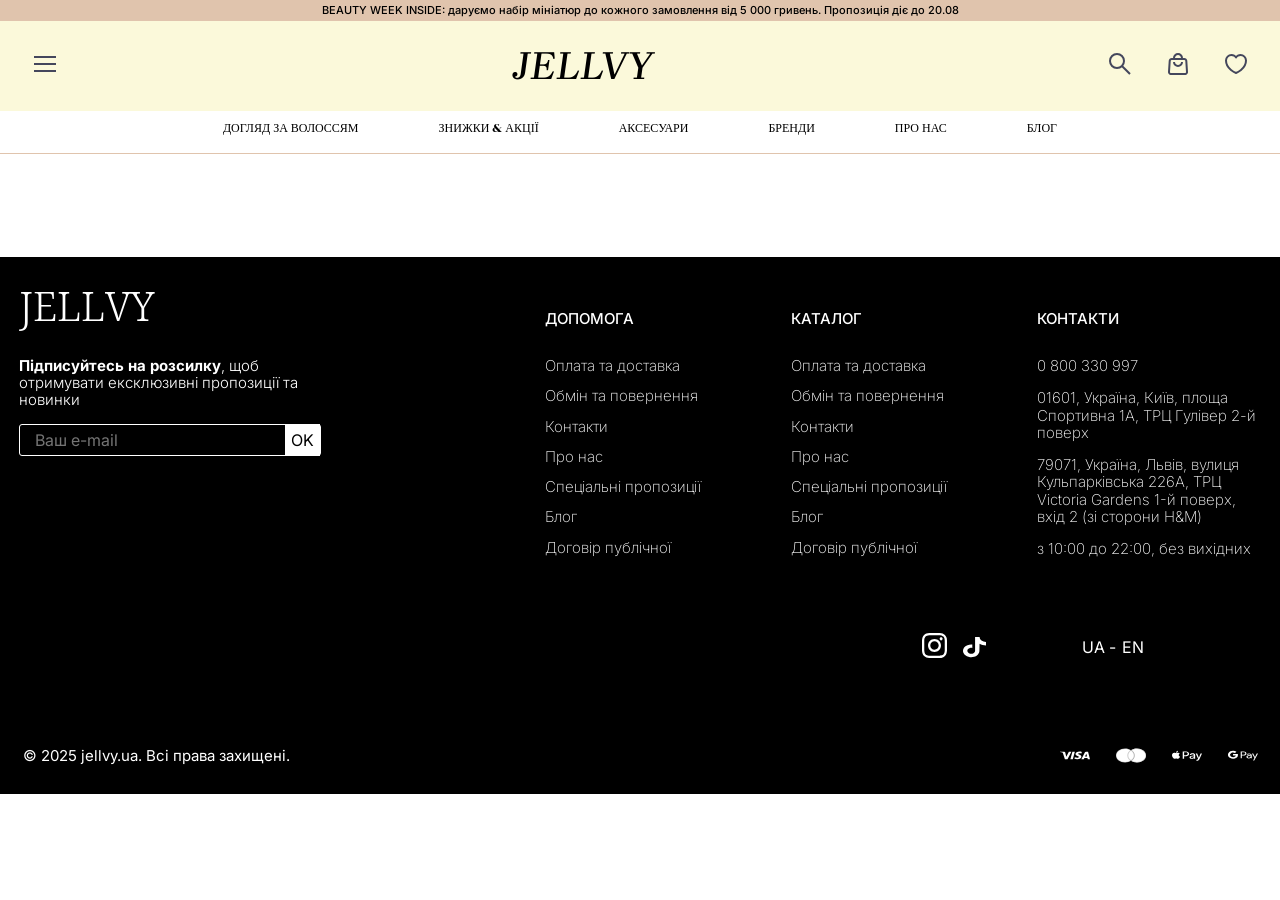
==== product.html @ 09d37596 "dd" ====
<!DOCTYPE html>
<html lang="en">

<head>
    <meta charset="UTF-8">
    <meta name="viewport" content="width=device-width, initial-scale=1.0">
    <title>JELLVY</title>
    <link rel="stylesheet" href="style.css">
    <link rel="stylesheet" href="modern-normalize.css">
    <link rel=" icon" href="favicon.ico" type="image/png">
</head>

<body>

    <header>
        <div class="div-1">
            <p>BEAUTY WEEK INSIDE: даруємо набір мініатюр до кожного замовлення від 5 000 гривень. Пропозиція діє до
                20.08</p>
        </div>
        <div class="div-2">
            <button id="open1"><img src="Image/menu icon (1).svg" alt="lerka"></button>
            <a href="index.html">JELLVY</a>
            <div>
                <button id="open2"><img src="Image/search.svg" alt="lerka"></button>
                <button><img src="Image/bag.svg" alt="lerka"></button>
                <button><img src="Image/heart.svg" alt="lerka"></button>
            </div>
        </div>
        <div class="div-3">
            <nav>
                <a target="_blank" href="">ДОГЛЯД
                    ЗА ВОЛОССЯМ</a>
                <a href="">ЗНИЖКИ & АКЦІЇ</a>
                <a href="">АКСЕСУАРИ</a>
                <a href="">БРЕНДИ</a>
                <a href="">ПРО НАС</a>
                <a href="">БЛОГ</a>
            </nav>
        </div>
    </header>

    <main>
        <section>
            <button><img src="Image/Vector (1).svg" alt="img">На головну</button>
            <div>
                <div id="diiv">

                </div>

                <div id="diiv2">

                </div>
            </div>
        </section>
    </main>

    <footer>


        <div class="div-9">
            <div>
                <a href="#">
                    <h1>JELLVY</h1>
                </a>
                <p class="p-3"><b>Підписуйтесь на розсилку</b>, щоб
                    отримувати ексклюзивні пропозиції та
                    новинки</p>
                <form action="#">
                    <input type="text" placeholder="Baш e-mail">
                    <button>OK</button>
                </form>
            </div>


            <div class="div-10">

                <div class="div-8">
                    <h2>ДОПОМОГА</h2>
                    <a href="#">Оплата та доставка</a>
                    <a href="#">Обмін та повернення</a>
                    <a href="#">Контакти</a>
                    <a href="#">Про нас</a>
                    <a href="#">Спеціальні пропозиції</a>
                    <a href="#">Блог</a>
                    <a href="#">Договір публічної</a>
                </div>


                <div class="div-8">
                    <h2>КАТАЛОГ</h2>
                    <a href="#">Оплата та доставка</a>
                    <a href="#">Обмін та повернення</a>
                    <a href="#">Контакти</a>
                    <a href="#">Про нас</a>
                    <a href="#">Спеціальні пропозиції</a>
                    <a href="#">Блог</a>
                    <a href="#">Договір публічної</a>
                </div>


                <div class="div-11">
                    <h2>КОНТАКТИ</h2>
                    <p>0 800 330 997</p>
                    <p>01601, Україна, Київ, площа
                        Спортивна 1А, ТРЦ Гулівер 2-й
                        поверх</p>
                    <p>79071, Україна, Львів, вулиця
                        Кульпарківська 226А, ТРЦ
                        Victoria Gardens 1-й поверх, вхід 2 (зі сторони H&M)</p>
                    <p>з 10:00 до 22:00, без вихідних</p>
                </div>
            </div>
        </div>

        <div class="div-12">
            <div>
                <button><img src="Image/instagram.svg" alt="bib"></button>
                <button><img src="Image/Vector.svg" alt="bib"></button>
            </div>

            <div>
                <button>UA - </button>
                <button style="position: relative; left: -10px;">EN</button>
            </div>

        </div>

        <div class="div-13">
            <p>© 2025 jellvy.ua. Всі права захищені.</p>
            <img src="Image/pay-group.svg" alt="bibik">
        </div>

    </footer>


    <div class="modal1" id="modal1">
        <div style="height: 52px; padding-bottom: 20px;">
            <button><span>UA -</span> RU</button>
            <button id="close1"><img src="Image/Group 85.svg" alt="lerka"></button>
        </div>
        <div class="div-4">
            <h1>JELLVY COMMUNITY</h1>
            <button><img src="Image/Vector (1).svg" alt="lerka"></button>
        </div>
        <div class="div-colum">
            <h2>ДОГЛЯД ЗА ВОЛОССЯМ</h2>
            <a href="">Кондиціонери та бальзами</a>
            <a href="">Маски</a>
            <a href="">Лосьйони</a>
            <a href="">Ампули</a>
            <a href="">Пілінги</a>
            <a href="">Скраби</a>
            <a href="">Шампуні</a>
        </div>
        <div>
            <h2 class="red">ЗНИЖКИ & АКЦІЇ</h2>
            <button><img src="Image/Vector (1).svg" alt="lerka"></button>
        </div>
        <div>
            <h2>Аксесуари</h2>
            <button><img src="Image/Vector (1).svg" alt="lerka"></button>
        </div>
        <div>
            <h2>Бренди</h2>
            <button><img src="Image/Vector (1).svg" alt="lerka"></button>
        </div>
        <div>
            <h2>ПРО НАС</h2>
            <button><img src="Image/Vector (1).svg" alt="lerka"></button>
        </div>
        <div>
            <h2>БЛОГ</h2>
            <button><img src="Image/Vector (1).svg" alt="lerka"></button>
        </div>
    </div>

    <div class="modal2" id="modal2">
        <form action="">
            <button><img src="Image/search (1).svg" alt="nika"></button>
            <input type="text">
            <button>пошук</button>
        </form>
        <div class="div-5">
            <h3>Популярнi запити</h3>
            <div class="div-6">
                <div class="lerkavsnika">
                    <img src="Image/Rectangle 14.svg" alt="nika">
                    <div>
                        <h4>RATED GREEN</h4>
                        <hr>
                        <div class="div-7">
                            <div class="iamstar">
                                <input id="star5" type="radio" name="star">
                                <label for="star5">★</label>
                                <input id="star4" type="radio" name="star">
                                <label for="star4">★</label>
                                <input id="star3" type="radio" name="star">
                                <label for="star3">★</label>
                                <input id="star2" type="radio" name="star">
                                <label for="star2">★</label>
                                <input id="star1" type="radio" name="star">
                                <label for="star1">★</label>
                            </div>
                            <h5>28.08.2025</h5>
                        </div>
                        <p>Глибокоочищуючий шампунь з соком розмарину шампунь з соком розмарину з соком
                            розмарину шампунь з соком
                            розмарину</p>
                    </div>
                </div>

                <div class="lerkavsnika">
                    <img src="Image/Rectangle 14 (1).svg" alt="nika">
                    <div>
                        <h4>RATED GREEN</h4>
                        <hr>
                        <div class="div-7">
                            <div class="iamstar">
                                <input id="star5" type="radio" name="star">
                                <label for="star5">★</label>
                                <input id="star4" type="radio" name="star">
                                <label for="star4">★</label>
                                <input id="star3" type="radio" name="star">
                                <label for="star3">★</label>
                                <input id="star2" type="radio" name="star">
                                <label for="star2">★</label>
                                <input id="star1" type="radio" name="star">
                                <label for="star1">★</label>
                            </div>
                            <h5>28.08.2025</h5>
                        </div>
                        <p>Глибокоочищуючий шампунь з соком розмарину шампунь з соком розмарину з соком
                            розмарину шампунь з соком
                            розмарину</p>
                    </div>
                </div>
            </div>
            <div class="div-6">
                <div class="lerkavsnika">
                    <img src="Image/Rectangle 14.svg" alt="nika">
                    <div>
                        <h4>RATED GREEN</h4>
                        <hr>
                        <div class="div-7">
                            <div class="iamstar">
                                <input id="star5" type="radio" name="star">
                                <label for="star5">★</label>
                                <input id="star4" type="radio" name="star">
                                <label for="star4">★</label>
                                <input id="star3" type="radio" name="star">
                                <label for="star3">★</label>
                                <input id="star2" type="radio" name="star">
                                <label for="star2">★</label>
                                <input id="star1" type="radio" name="star">
                                <label for="star1">★</label>
                            </div>
                            <h5>28.08.2025</h5>
                        </div>
                        <p>Глибокоочищуючий шампунь з соком розмарину шампунь з соком розмарину з соком
                            розмарину шампунь з соком
                            розмарину</p>
                    </div>
                </div>

                <div class="lerkavsnika">
                    <img src="Image/Rectangle 14 (1).svg" alt="nika">
                    <div>
                        <h4>RATED GREEN</h4>
                        <hr>
                        <div class="div-7">
                            <div class="iamstar">
                                <input id="star5" type="radio" name="star">
                                <label for="star5">★</label>
                                <input id="star4" type="radio" name="star">
                                <label for="star4">★</label>
                                <input id="star3" type="radio" name="star">
                                <label for="star3">★</label>
                                <input id="star2" type="radio" name="star">
                                <label for="star2">★</label>
                                <input id="star1" type="radio" name="star">
                                <label for="star1">★</label>
                            </div>
                            <h5>28.08.2025</h5>
                        </div>
                        <p>Глибокоочищуючий шампунь з соком розмарину шампунь з соком розмарину з соком
                            розмарину шампунь з соком
                            розмарину</p>
                    </div>
                </div>
            </div>
        </div>


    </div>

    <div class="modal3" id="modal3">
        <div class="div-left">
            <h1>Основний догляд</h1>
            <div class="tato-div">
                <div>
                    <img class="img-2" src="Image/conditioner.svg" alt="lerkavsnika">
                    <p class="p-2">Кондиціонери &
                        бальзами</p>
                </div>
                <div>
                    <img class="img-3" src="Image/mask.svg" alt="lerkavsnika">
                    <p>Маски</p>
                </div>
                <div>
                    <img src="Image/lotion.svg" alt="lerkavsnika">
                    <p>Лосьйони</p>
                </div>
                <div>
                    <img class="img-1" src="Image/ampluens.svg" alt="lerkavsnika">
                    <p class="p-1">Ампули</p>
                </div>
                <div>
                    <img src="Image/image 22.svg" alt="lerkavsnika">
                    <p>Пілінги</p>
                </div>
                <div>
                    <img src="Image/image 20.svg" alt="lerkavsnika">
                    <p>Скраби</p>
                </div>
                <div>
                    <img src="Image/image 21.svg" alt="lerkavsnika">
                    <p>Шампуні</p>
                </div>
            </div>
        </div>
        <div>
            <h1>Стайлінг</h1>
            <p>Засоби для фіксації
            </p>
            <p>Незмивні засоби (Термозахист, Спрей)</p>
        </div>
    </div>

    <div class="modal4" id="modal4">
        <h1>Прикраси для волосся</h1>
        <div class="div-14">
            <div>
                <img src="Image/image 23.svg" alt="img">
                <p>Крабіки</p>
            </div>
            <div>
                <img src="Image/image 24.svg" alt="img">
                <p>Заколки</p>
            </div>
            <div>
                <img src="Image/image 25.svg" alt="img">
                <p>Обручі</p>
            </div>
            <div>
                <img src="Image/image 26.svg" alt="img">
                <p>Резинки</p>
            </div>
        </div>

        <h1>Аксесуари</h1>
        <div class="div-15">

            <div>
                <img src="Image/image 27.svg" alt="img">
                <p>Наволочки з шовку</p>
            </div>

            <div>
                <img src="Image/image 28 (1).svg" alt="img">
                <p>Шапочки із шовку</p>
            </div>

            <div>
                <img src="Image/image 29 (1).svg" alt="img">
                <p>Тюрбани із шовку</p>
            </div>

            <div>
                <img src="Image/image 31 (1).svg" alt="img">
                <p>Щітки</p>
            </div>

            <div>
                <img src="Image/image 30 (1).svg" alt="img">
                <p>Гребінці</p>
            </div>

        </div>

    </div>


    <script src="main.js"></script>
</body>

</html>
---- style.css ----
@import url('https://fonts.googleapis.com/css2?family=Brygada+1918:ital,wght@0,400..700;1,400..700&family=Chonburi&family=Inter:ital,opsz,wght@0,14..32,100..900;1,14..32,100..900&display=swap');
@import url('https://fonts.googleapis.com/css2?family=Koh+Santepheap:wght@100;300;400;700;900&display=swap');

:root {
    --lera: "Inter", sans-serif;
    --lera1: "Brygada 1918", serif;
    --lera2: "Chonburi", serif;
    --lera3: "Koh Santepheap", serif;

    --lerac: #E0C4AD;
    --lerac1: #FFFFFF;
    --lerac2: #FBF9DA;
    --lerac3: #000000;
    --lerac4: #6A5B4E;
    --lerac5: #C50000;
}

body {
    font-family: var(--lera);
    overflow-x: hidden;
}

a {
    text-decoration: none;
}

header {
    width: 100%;
    height: 155px;
    position: fixed;
    top: 0px;
    z-index: 999;
}

.div-1 {
    height: 21px;
    background-color: var(--lerac);


}

.div-1 p {
    padding: 0px;
    margin: 0px;
    font-weight: 500;
    font-style: Medium;
    font-size: 11px;
    color: var(--lerac3);
    text-align: center;
    position: relative;
    top: 4px;
}

.div-2 {
    height: 90px;
    background-color: var(--lerac2);
    display: flex;
    justify-content: center;
    align-items: center;
    gap: 450px;
}

header button {
    background-color: transparent;
    border: none;
    cursor: pointer;
}

.div-2 div {
    display: flex;
    gap: 25px;
    align-items: center;
}

.div-2 a {
    font-family: var(--lera1);
    font-weight: 500;
    font-style: Italic;
    font-size: 40px;
    letter-spacing: 25%;
    color: var(--lerac3);
    text-decoration: none;
}

.div-3 {
    background-color: var(--lerac1);
}

.div-3 a {
    font-family: var(--lera2);
    font-weight: 400;
    font-style: "Regular";
    font-size: 12px;
    color: var(--lerac3);
    text-decoration: none;
    transition: 0.3s;
    border-bottom: 3px #e0c4ad00 solid;
    padding-bottom: 3px;
}

.div-3 a:hover {
    border-bottom: 3px #E0C4AD solid;

}

.div-3 nav {
    display: flex;
    gap: 80px;
    justify-content: center;
    align-items: center;
    height: 43px;
    border-bottom: 1px #E0C4AD solid;
}

.modal1 {
    position: fixed;
    top: 21px;
    left: 0px;
    z-index: 9999;
    width: 391px;
    height: 681px;
    background-color: white;
    display: none;
    animation: swap 1s ease;
}

@keyframes swap {
    0% {
        transform: translateX(-400px);
    }

    100% {
        transform: translateX(0px);
    }
}

.modal1 button {
    border: none;
    background-color: transparent;
    cursor: pointer;
}

.modal1 div {
    display: flex;
    justify-content: space-between;
    align-items: center;
    padding-left: 31px;
    padding-right: 31px;
    padding-top: 22px;
}

.modal1 h1 {
    font-family: var(--lera);
    font-weight: 300;
    font-style: Light;
    font-size: 20px;
    letter-spacing: 1%;
}

.modal1 h2 {
    font-family: var(--lera);
    font-weight: 600;
    font-style: "Semi Bold";
    font-size: 16px;
    text-transform: uppercase;
    color: var(--lerac4);
}

.modal1 .red {
    color: var(--lerac5);
}

.modal1 .div-colum {
    flex-direction: column;
    align-items: flex-start;
    justify-content: left;
    text-align: left;
}

.div-colum a {
    text-decoration: none;
    color: #000000;
    font-family: var(--lera);
    font-weight: 300;
    font-style: Light;
    font-size: 14px;
    line-height: 23px;
}

.div-4 {
    background-color: var(--lerac2);
    height: 67px;
    padding-bottom: 20px;
}

.modal2 {
    position: fixed;
    top: 130px;
    left: 460px;
    z-index: 9999;
    width: 1000px;
    height: 959px;
    background-color: none;
    display: none;
}

.modal2 form {
    width: 1000px;
    height: 80px;
    background-color: var(--lerac1);
    display: flex;
    gap: 15px;
    justify-content: center;
    align-items: center;
}

.modal2 form button:nth-child(1) {
    border: none;
    background: none;
    width: 40px;
}

.modal2 form input:nth-child(2) {
    width: 680px;
    height: 60px;
    border: none;
    font-size: 30px;
}

.modal2 form button:nth-child(3) {
    width: 213px;
    height: 53px;
    background-color: var(--lerac3);
    color: var(--lerac1);
    border: none;
    font-family: var(--lera);
    font-weight: 500;
    font-style: Medium;
    font-size: 24px;
}

.div-5 {
    width: 1000px;
    height: 852px;
    background-color: var(--lerac1);
    margin-top: 27px;
}

.div-5 h3 {
    font-family: var(--lera);
    font-weight: 500;
    font-style: Medium;
    font-size: 20px;
    color: #53473E;
    padding-top: 67px;
    padding-left: 42px;
}

.div-5 h4 {
    font-family: var(--lera);
    font-weight: 500;
    font-style: Medium;
    font-size: 15px;
    color: var(--lerac3);
}

.div-5 hr {
    width: 196px;
    background-color: var(--lerac);
    height: 2px;
    border: none;
}

.iamstar {
    display: flex;
    flex-direction: row-reverse;
    justify-content: flex-end;
}

.iamstar input {
    display: none;
}

.iamstar label {
    font-size: 22px;
    cursor: pointer;
    color: rgb(170, 167, 167);
}

.iamstar label:hover,
.iamstar label:hover~label,
.iamstar input:checked~label {
    color: var(--lerac3);
}

.div-5 h5 {
    font-family: var(--lera);
    font-weight: 300;
    font-style: Light;
    font-size: 12px;
    color: var(--lerac4);
}

.div-5 p {
    font-family: var(--lera);
    font-weight: 300;
    font-style: Light;
    font-size: 15px;
    width: 195px;
    height: 126px;
    color: var(--lerac4);
}

.div-6 {
    display: flex;
    gap: 6px;
    justify-content: center;
    align-items: center;
    margin-top: 55px;
}

.lerkavsnika {
    width: 455px;
    height: 266px;
    display: flex;
    gap: 25px;
    justify-content: center;
    align-items: center;
    border: 2px solid #E0C4AD;
}

.div-7 {
    display: flex;
    justify-content: center;
    align-items: center;
    gap: 30px;
}

.modal3 {
    width: 1512px;
    height: 238px;
    position: fixed;
    top: 130px;
    left: 260px;
    z-index: 9999;
    background-color: var(--lerac1);
    /* display: none; */
    display: flex;
    justify-content: center;
    align-items: center;
    gap: 122px;
    display: none;
}

.tato-div {
    display: flex;
    justify-content: center;
    align-items: center;
    gap: 85px;
}


.tato-div div {
    width: 90px;
}

.tato-div img {
    position: relative;
    left: 5px;
}

.modal3 .img-1 {
    position: relative;
    left: -15px;
    top: 5px;
}

.modal3 .p-1 {
    position: relative;
    top: -13px;
}

.modal3 .img-2 {
    position: relative;
    left: 30px;
    top: 10px;
}

.modal3 .p-2 {
    position: relative;
    top: 8px;
}

.modal3 .img-3 {
    position: relative;
    left: 1px;
}

.modal4 {
    display: flex;
    position: relative;
    top: 300px;
    width: 1512px;
    height: 238px;
    display: none;
}

.div-14 {
    display: flex;
    justify-content: center;
    align-items: center;
}

.div-15 {
    display: flex;
    justify-content: center;
    align-items: center;
}

.div-14 p {
    font-family: var(--lera);
    font-weight: 300;
    font-style: Light;
    font-size: 13px;
    line-height: 24px;
}

.div-15 p {
    font-family: var(--lera);
    font-weight: 300;
    font-style: Light;
    font-size: 13px;
    line-height: 24px;

}

.modal4 h1 {
    font-family: var(--lera);
    font-weight: 500;
    font-style: Medium;
    font-size: 15px;
}

footer {
    width: 100%;
    height: 537px;
    background-color: var(--lerac3);
    margin-top: 200px;
}

footer h1 {
    font-family: var(--lera3);
    font-weight: 300;
    font-style: Light;
    font-size: 40px;
    letter-spacing: 25%;
    color: var(--lerac1);
}

.p-3 {
    font-family: var(--lera);
    font-weight: 300;
    font-style: Light;
    font-size: 15px;
    color: var(--lerac1);
    width: 286px;
}

footer b {
    font-weight: 700;
}

footer form {
    width: 302px;
    height: 32px;
    border: 1px var(--lerac1) solid;
    border-radius: 3px;
    display: flex;
    justify-content: center;
    align-items: center;
}

footer input {
    background-color: transparent;
    border: none;
    color: var(--lerac1);
    padding-left: 15px;
}

form button {
    width: 63px;
    height: 32px;
    background-color: var(--lerac1);
    color: var(--lerac3);
    border: none;
}

footer h2 {
    font-family: var(--lera);
    font-weight: 500;
    font-style: Medium;
    font-size: 15px;
    color: var(--lerac1);
    margin-bottom: 30px;
}

.div-8 a {
    font-family: var(--lera);
    font-weight: 200;
    font-style: Light;
    font-size: 15px;
    color: var(--lerac1);
    display: flex;
    margin-top: 13px;
}

.div-8 a:hover {
    font-weight: 300;
}

.div-9 {
    display: flex;
    gap: 224px;
    justify-content: center;
    align-items: top;
}

.div-10 {
    display: flex;
    gap: 90px;
    justify-content: center;
    align-items: top;
    position: relative;
    top: 40px;
}

.div-11 {
    color: var(--lerac1);
}

.div-11 p {
    width: 225px;
    font-family: var(--lera);
    font-weight: 200;
    font-style: Light;
    font-size: 15px;
}

.div-8 a:hover {
    font-weight: 300;
}

.div-12 {
    display: flex;
    gap: 84px;
    justify-content: right;
    align-items: center;
    margin-top: 100px;
    position: relative;
    left: -120px;
}

.div-12 button {
    border: none;
    background-color: transparent;
    color: var(--lerac1);
    cursor: pointer;
}

.div-13 {
    display: flex;
    gap: 770px;
    justify-content: center;
    align-items: center;
    margin-top: 69px;
}

.div-13 p {
    color: var(--lerac1);
    font-family: var(--lera);
    font-weight: 400;
    font-style: Regular;
    font-size: 15px;
}

.sec3 {
    width: 100%;
    height: 719px;
    margin-top: 200px;
}

.sec3 h1 {
    font-family: var(--lera);
    font-weight: 500;
    font-style: Medium;
    font-size: 20px;
    color: var(--lerac4);
    position: relative;
    left: 114px;
}

.sec3 .div-16 {
    display: flex;
    justify-content: center;
    align-items: center;
    gap: 46px;
}

.sec3 button {
    background-color: transparent;
    border: none;
}

.sec3 .div-17 {
    display: flex;

    align-items: center;
    gap: 21px;
    width: 1270px;
    overflow: hidden;
}

.sec3 .product {
    width: 299px;
    height: 571px;
    position: relative;
    transition: transform 0.5s ease;
}



.img-4 {
    position: absolute;
    right: 15px;
    top: 19px;
}

.div-18 {
    display: flex;
    gap: 16px;
    justify-content: left;
    align-items: center;
}

.div-18 label {
    font-size: 31px;
}

.div-18 h3 {
    font-family: var(--lera);
    font-weight: 500;
    font-style: Medium;
    font-size: 13px;
}

.sec3 p {
    font-family: var(--lera);
    font-weight: 300;
    font-style: Light;
    font-size: 13px;
    color: grey;
    margin-top: -3px;
    margin-left: 5px;
}

.sec3 h6 {
    font-family: var(--lera);
    font-weight: 500;
    font-style: Medium;
    font-size: 15px;
    margin-top: -2px;
    margin-left: 5px;
}

.sec3 h2 {
    font-family: var(--lera);
    font-weight: 300;
    font-style: Light;
    font-size: 15px;
    color: #999999;
    width: 235px;
    height: 36px;
    margin-top: -28px;
    margin-left: 5px;
}

.sec3 h4 {
    font-family: var(--lera);
    font-weight: 300;
    font-style: Light;
    font-size: 13px;
    width: 239px;
    height: 32px;
    color: #999999;
    margin-top: 0px;
    margin-left: 5px;
}

.div-19 {
    display: flex;
    gap: 36px;
    justify-content: left;
    align-items: center;
    margin-left: 5px;
}

.div-19 b {
    font-family: var(--lera2);
    font-weight: 400;
    font-style: Regular;
    font-size: 15px;
}

.div-19 s {
    font-family: var(--lera2);
    font-weight: 400;
    font-style: Regular;
    font-size: 15px;
    color: #999999;
    text-decoration: line-through;
}

.sec3 .btn1 {
    width: 281px;
    height: 37px;
    font-family: var(--lera);
    font-weight: 500;
    font-style: Medium;
    font-size: 16px;
    border: 1px solid #000000;
    margin-top: 26px;
    transition: 0.5s;
}

.sec1 {
    width: 100%;
    height: 384px;
    position: relative;

    margin-top: 190px;
    overflow: hidden;
}

.div-20 {
    display: flex;
    gap: 99px;
    justify-content: center;
    align-items: center;
}

.btn-01 {
    background-color: transparent;
    border: none;
    position: absolute;
    top: 160px;
    left: 190px;
}

.btn-2 {
    position: absolute;
    top: 160px;
    left: 1295px;
    background-color: transparent;
    border: none;
}

.sec2 {
    width: 100%;
    height: 200px;
    margin-top: 130px;
}

.sec2 h1 {
    font-family: var(--lera);
    font-weight: 500;
    font-style: Medium;
    font-size: 20px;
    color: var(--lerac4);
    margin-left: 140px;
}

.sec2 div {
    display: flex;
    gap: 95px;
    justify-content: center;
    align-items: center;
    margin-top: 40px;
}

.sec2 img {
    cursor: pointer;
}

.sec2 button {
    width: 236px;
    height: 41px;
    background-color: transparent;
    border: 1px black solid;
    font-family: var(--lera);
    font-weight: 500;
    font-style: Medium;
    font-size: 16px;
    margin-top: 80px;
    margin-left: 43%;
    cursor: pointer;
    transition: 0.5s;
}

.sec2 button:hover {
    color: white;
    background-color: black;
}

.btn1:hover {
    color: white;
    background-color: black;
}

.sec4 {
    width: 100%;
    height: 367px;
    background-color: var(--lerac2);
}

.sec4 h1 {
    font-family: var(--lera);
    font-weight: 500;
    font-style: Medium;
    font-size: 20px;
    color: var(--lerac4);
    padding-top: 40px;
    margin-left: 128px;
}

.div-21 button {
    border-radius: 45%;
    border: none;
    width: 10px;
    height: 13px;
    background-color: var(--lerac);
}

#newpridact {
    width: 1400px;
    display: flex;
    gap: 20px;
    position: relative;
    left: 130px;
    top: 40px;
    align-items: center;
    overflow: hidden;
}

.pridact {
    width: 383px;
    height: 167px;
    display: flex;
    justify-content: center;
    align-items: center;
    background-color: var(--lerac1);
    border: var(--lerac4) 1px solid;
}

.pridact button {
    border: none;
    background-color: transparent;
}

.pridact h1 {
    font-family: var(--lera);
    font-weight: 500;
    font-style: Medium;
    font-size: 10px;
    color: var(--lerac3);
    position: relative;
    left: -110px;
    top: -22px;
}

.pridact p {
    font-family: var(--lera);
    font-weight: 500;
    font-style: Medium;
    font-size: 10px;
    color: var(--lerac4);
    position: relative;
    left: 17px;
    top: -20px;
    text-transform: uppercase;
}

.pridact h2 {
    font-family: var(--lera2);
    font-weight: 400;
    font-style: Regular;
    font-size: 10px;
    color: var(--lerac5);
}

.pridact h3 {
    font-family: var(--lera2);
    font-weight: 400;
    font-style: Regular;
    font-size: 8px;
    text-decoration: line-through;
    color: gray;
}

.pridact .div-909 {
    display: flex;
    gap: 19px;
    position: relative;
    left: 17px;
}

.div-919 {
    display: flex;
    gap: 2px;
    position: relative;
    left: 10px;
    top: 5px;
}

.img-122 {
    width: 179px;
    height: 165px;
    position: relative;
    left: 0px;
}

.div-21 {
    position: relative;
    top: 90px;
    left: 50%;
}

.sec5 {
    margin-top: 50px;
}

.sec5 .div-16 {
    margin-top: 50px;
}

.sec6 {
    width: 100%;
    height: 484px;
    background-color: var(--lerac2);
}

.div-000 {
    display: flex;
    gap: 6px;
    overflow: hidden;
    width: 1320px;
    margin-left: 130px;
    margin-top: 46px;
}

.sec6 h1 {
    font-family: var(--lera);
    font-weight: 500;
    font-style: Medium;
    font-size: 20px;
    color: var(--lerac4);
    padding-top: 46px;
    margin-left: 128px;
}

.sec6 h4 {
    font-family: var(--lera);
    font-weight: 500;
    font-style: Medium;
    font-size: 15px;
    margin-top: 55px;
}

.sec6 hr {
    background-color: var(--lerac);
    border: none;
    height: 2px;
    width: 180px;
    margin-left: 1px;
}

.div-7 {
    margin-top: -10px;
}

.div-7 h5 {
    font-family: var(--lera);
    font-weight: 300;
    font-style: Light;
    font-size: 12px;
    color: #999999;
    position: relative;
    left: -10px;
}

.sec6 p {
    font-family: var(--lera);
    font-weight: 300;
    font-style: Light;
    font-size: 15px;
    color: #999999;
    position: relative;
    top: -20px;
    width: 195px;
}

.sec6 img {
    margin-left: 12px;
}

.sec7 {
    width: 100%;
    height: 482px;
    display: flex;
    justify-content: center;
    align-items: center;
    flex-direction: column;
}

.div-001 {
    display: flex;
    gap: 21px;


}

.div-002 {
    display: flex;
    gap: 20px;
    margin-top: 20px;

}

.sec7 button {
    width: 479px;
    height: 163px;
    background-color: white;
    border: 3px var(--lerac) solid;
    cursor: pointer;
    transition: 0.5s;
}

.sec7 button:hover {
    background-color: var(--lerac);
}

.sec10 {
    width: 100%;
    height: 302px;
    background-color: var(--lerac2);
    justify-content: center;
    align-items: center;
    display: flex;
    gap: 111px;
}

.sec10 p {
    font-family: var(--lera);
    font-weight: 300;
    font-style: Light;
    font-size: 16px;
    text-align: center;
    width: 184px;
}

.img-44 {
    position: relative;
    left: 50px;
}

.img-5 {
    position: relative;
    left: 80px;
}

.img-6 {
    position: relative;
    left: 60px;
}

.img-7 {
    position: relative;
    left: 35px;
    margin-bottom: -10px;
}

.img-8 {
    position: relative;
    left: 60px;
    top: 40px;
    margin-bottom: 35px;
}

.sec8 {
    height: 827px;
    width: 100%;
    background-color: var(--lerac2);
}

.sec8 div {
    display: flex;
    gap: 80px;
    margin-left: 100px;
    margin-top: 50px;
    align-items: center;
}

.sec8 h5 {
    font-family: var(--lera);
    font-weight: 500;
    font-style: Medium;
    font-size: 20px;
    color: var(--lerac4);
    margin-left: 100px;
    padding-top: 150px;
}

.sec8 h1 {
    font-family: var(--lera);
    font-weight: 300;
    font-style: Light;
    font-size: 16px;
}

.sec8 div h2 {
    font-family: var(--lera);
    font-weight: 500;
    font-style: Medium;
    font-size: 15px;
    color: #999999;

}

.sec8 div h3 {
    font-family: var(--lera);
    font-weight: 400;
    font-style: Regular;
    font-size: 16px;
    line-height: 154%;
    width: 317px;
}

.sec8 div button {
    width: 146px;
    height: 32px;
    border: 1px black solid;
    background-color: transparent;
    font-family: var(--lera);
    font-weight: 500;
    font-style: Medium;
    font-size: 14px;
}

.sec8 .div-909 button {
    border: none;
    color: transparent;
    cursor: pointer;
}

.sec8 .div-909 div {
    display: flex;
    align-items: center;
    justify-content: center;
    gap: 20px;
    margin-left: 0px;
    margin-top: 20px;
}

.sec8 .div-909 {
    gap: 20px;
    margin-left: 0px;
    margin-top: -2px;
}

.sec9 {
    height: 444px;
    width: 100%;
    padding-top: 60px;
}

.sec9 h2 {
    font-family: var(--lera);
    font-weight: 500;
    font-style: Medium;
    font-size: 20px;
    color: var(--lerac4);
}

.div-0101 h1 {
    font-family: var(--lera);
    font-weight: 600;
    font-style: "Semi Bold";
    font-size: 20px;
    margin-bottom: 30px;
}

.div-0101 p {
    font-family: var(--lera);
    font-weight: 300;
    font-style: Light;
    font-size: 16px;
    width: 496px;
    text-align: left;
}

.div-0101 ul {
    font-family: var(--lera);
    font-weight: 300;
    font-style: Light;
    font-size: 16px;

}

.div-0101 li {
    font-family: var(--lera);
    font-weight: 300;
    font-style: Light;
    font-size: 16px;
}

.div-010 {
    display: flex;
    align-items: center;
    justify-content: center;
    gap: 46px;
}

.div-0101 p {
    font-family: var(--lera);
    font-weight: 300;
    font-style: Light;
    font-size: 16px;
    width: 316px;
}

.sec9 h2{
    margin-left: 115px;
}

.sec9 button{
    font-family: var(--lera);
font-weight: 400;
font-style: Medium;
font-size: 20px;
background-color: var(--lerac1);
border: 1px black solid;
width: 216px;
height: 40px;
margin-left: 656px;
margin-top: 60px;
cursor: pointer;
transition: 0.3s;
}

.sec9 button:hover{
background-color: var(--lerac3);
color: var(--lerac1);
}
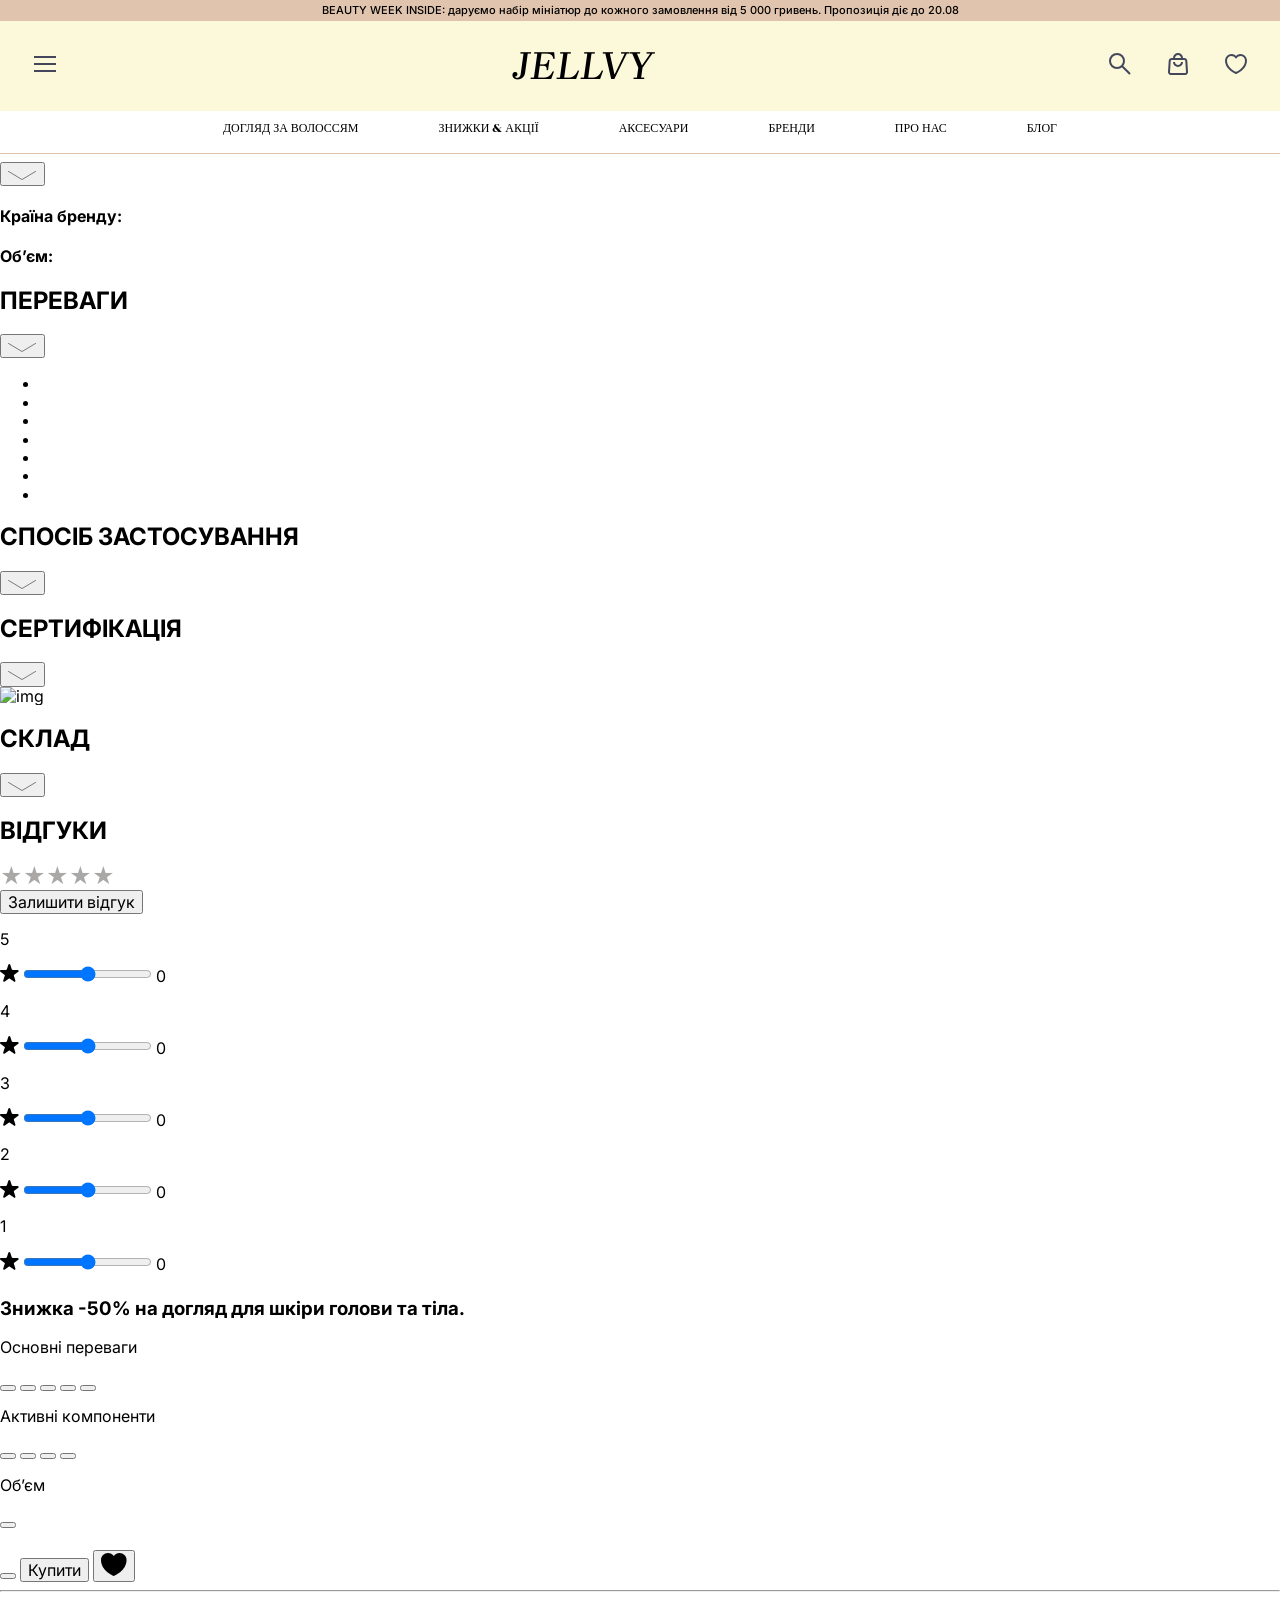
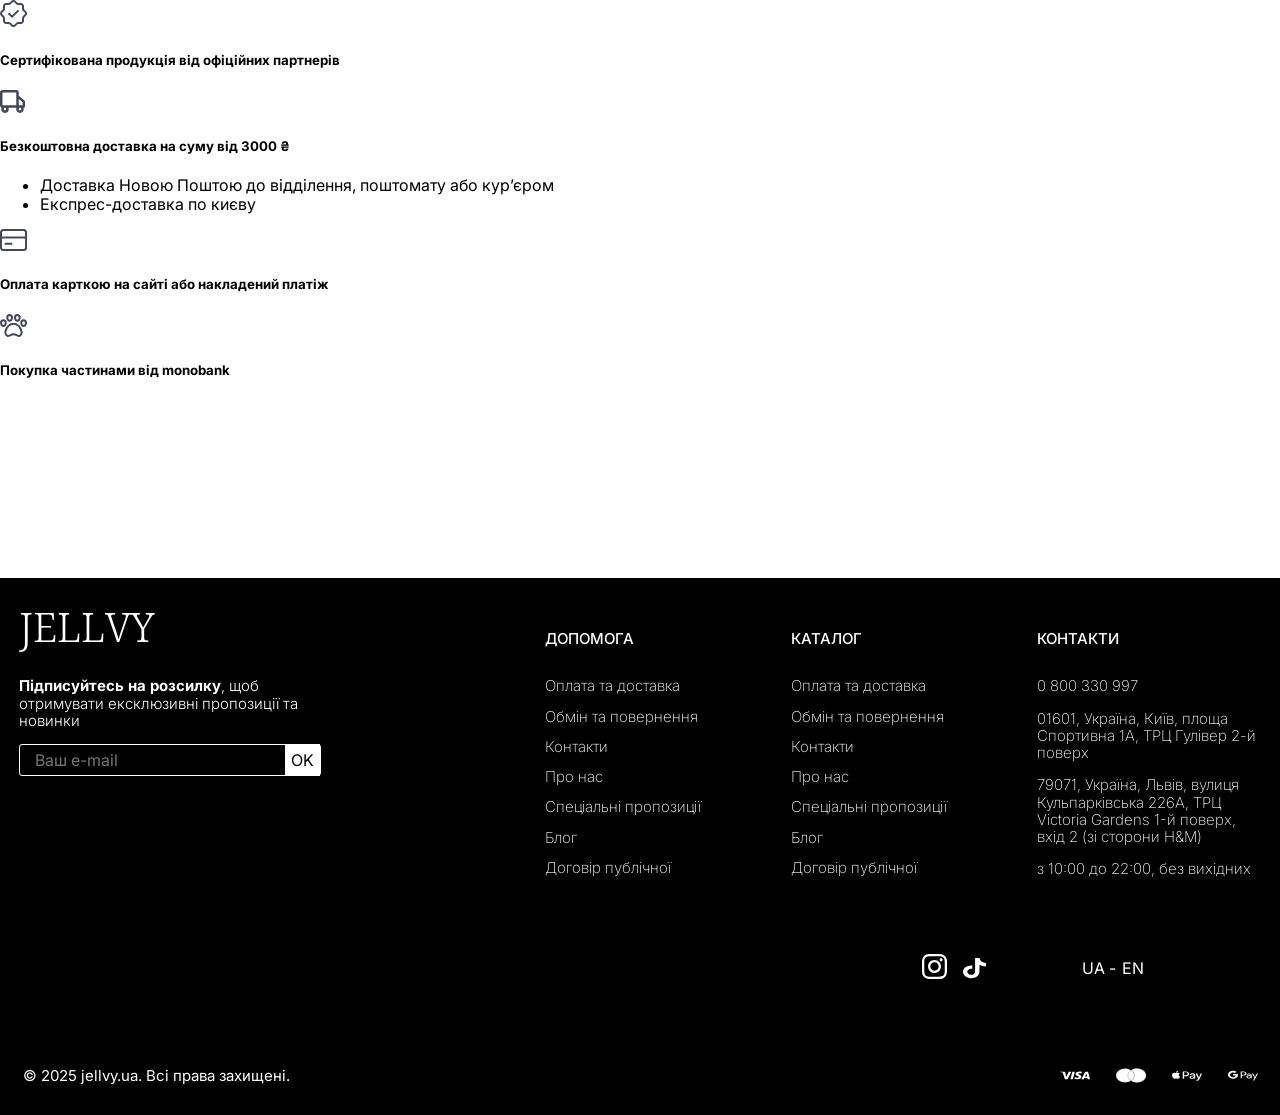
==== commit c4f1cf88: "po rukax" ====
--- a/product.html
+++ b/product.html
@@ -8,6 +8,7 @@
     <link rel="stylesheet" href="style.css">
     <link rel="stylesheet" href="modern-normalize.css">
     <link rel=" icon" href="favicon.ico" type="image/png">
+    <link rel="stylesheet" href="product.css">
 </head>
 
 <body>
@@ -43,12 +44,183 @@
         <section>
             <button><img src="Image/Vector (1).svg" alt="img">На головну</button>
             <div>
-                <div id="diiv">
-
-                </div>
-
-                <div id="diiv2">
-
+
+                <div class="diiv">
+                    <div>
+                        <div class="trioimg">
+                            <img src="" alt="img">
+                            <img src="" alt="img">
+                            <img src="" alt="img">
+                        </div>
+                        <img src="" alt="img">
+                    </div>
+
+                    <div class="opis1">
+                        <div>
+                            <h1>ІНФОРМАЦІЯ ПРО ПРОДУКТ</h1>
+                            <button><img src="Image/Vector (3).svg" alt="img"></button>
+                        </div>
+                        <p></p>
+                        <h4>Країна бренду: <span></span></h4>
+                        <h4>Обʼєм: <span></span></h4>
+                    </div>
+
+
+                    <div class="opis2">
+                        <div>
+                            <h1>ПЕРЕВАГИ</h1>
+                            <button><img src="Image/Vector (3).svg" alt="img"></button>
+                        </div>
+                        <ul>
+                            <li></li>
+                            <li></li>
+                            <li></li>
+                            <li></li>
+                            <li></li>
+                            <li></li>
+                            <li></li>
+                        </ul>
+
+                    </div>
+
+                    <div class="opis3">
+                        <div>
+                            <h1>СПОСІБ ЗАСТОСУВАННЯ</h1>
+                            <button><img src="Image/Vector (3).svg" alt="img"></button>
+                        </div>
+                        <p></p>
+                    </div>
+
+
+                    <div class="opis4">
+                        <div>
+                            <h1>СЕРТИФІКАЦІЯ</h1>
+                            <button><img src="Image/Vector (3).svg" alt="img"></button>
+                        </div>
+                        <div>
+                            <img src="" alt="img">
+                            <p></p>
+                        </div>
+                    </div>
+
+
+                    <div class="opis5">
+                        <div>
+                            <h1>СКЛАД</h1>
+                            <button><img src="Image/Vector (3).svg" alt="img"></button>
+                        </div>
+                        <p></p>
+                    </div>
+
+
+                    <div class="feetback">
+                        <h1>ВІДГУКИ</h1>
+                        <div>
+                            <div class="iamstar">
+                                <input id="star5" type="radio" name="star">
+                                <label for="star5">★</label>
+                                <input id="star4" type="radio" name="star">
+                                <label for="star4">★</label>
+                                <input id="star3" type="radio" name="star">
+                                <label for="star3">★</label>
+                                <input id="star2" type="radio" name="star">
+                                <label for="star2">★</label>
+                                <input id="star1" type="radio" name="star">
+                                <label for="star1">★</label>
+                            </div>
+                            <button>Залишити відгук</button>
+                            <div>
+                                <div>
+                                    <p>5</p>
+                                    <img src="Image/Star 1.svg" alt="img">
+                                    <input type="range">
+                                    <span>0</span>
+                                </div>
+
+                                <div>
+                                    <p>4</p>
+                                    <img src="Image/Star 1.svg" alt="img">
+                                    <input type="range">
+                                    <span>0</span>
+                                </div>
+
+                                <div>
+                                    <p>3</p>
+                                    <img src="Image/Star 1.svg" alt="img">
+                                    <input type="range">
+                                    <span>0</span>
+                                </div>
+
+                                <div>
+                                    <p>2</p>
+                                    <img src="Image/Star 1.svg" alt="img">
+                                    <input type="range">
+                                    <span>0</span>
+                                </div>
+
+                                <div>
+                                    <p>1</p>
+                                    <img src="Image/Star 1.svg" alt="img">
+                                    <input type="range">
+                                    <span>0</span>
+                                </div>
+                            </div>
+
+                        </div>
+
+                    </div>
+                </div>
+
+                <div class="diiv2">
+                    <h6></h6>
+                    <h1></h1>
+                    <h2></h2>
+                    <div>
+                        <h3>Знижка -50% на догляд для шкіри голови та тіла.</h3>
+                    </div>
+                    <p>Основні переваги</p>
+                    <button></button>
+                    <button></button>
+                    <button></button>
+                    <button></button>
+                    <button></button>
+                    <p>Активні компоненти</p>
+                    <button></button>
+                    <button></button>
+                    <button></button>
+                    <button></button>
+                    <p>Обʼєм</p>
+                    <button></button>
+                    <div>
+                        <h4></h4>
+                        <s></s>
+                    </div>
+                    <div>
+                        <button></button>
+                        <button>Купити</button>
+                        <button><img src="Image/Group 36 (1).svg" alt="img"></button>
+                    </div>
+                    <hr>
+                    <div>
+                        <img src="Image/Group 465.svg" alt="img">
+                        <h5>Сертифікована продукція від офіційних партнерів</h5>
+                    </div>
+                    <div>
+                        <img src="Image/Vector (4).svg" alt="img">
+                        <h5>Безкоштовна доставка на суму від 3000 ₴</h5>
+                        <ul>
+                            <li>Доставка Новою Поштою до відділення, поштомату або курʼєром</li>
+                            <li>Експрес-доставка по києву</li>
+                        </ul>
+                    </div>
+                    <div>
+                        <img src="Image/Group 452.svg" alt="img">
+                        <h5>Оплата карткою на сайті або накладений платіж</h5>
+                    </div>
+                    <div>
+                        <img src="Image/Vector (5).svg" alt="img">
+                        <h5>Покупка частинами від monobank</h5>
+                    </div>
                 </div>
             </div>
         </section>
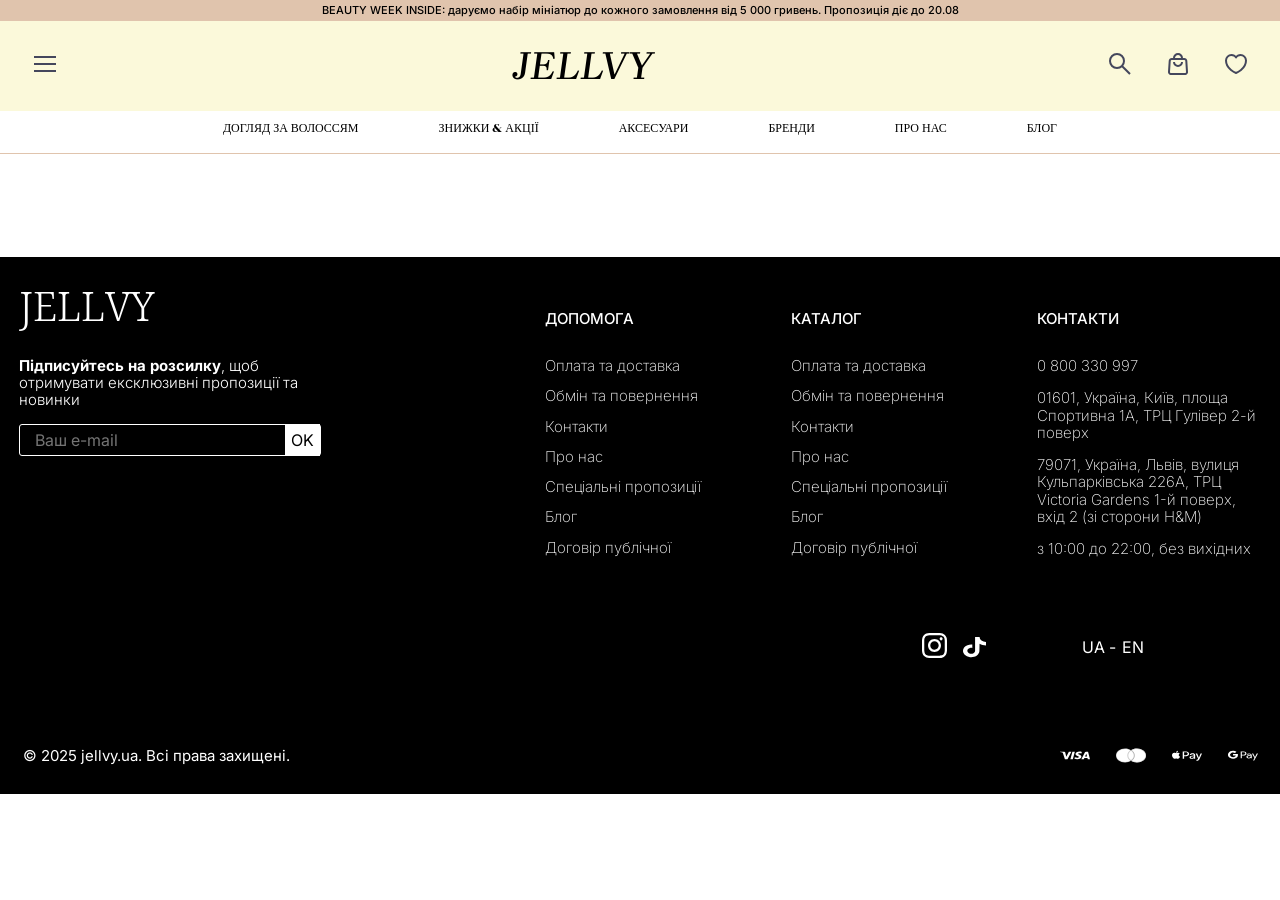
==== commit d0b73081: "hary kane" ====
--- a/product.html
+++ b/product.html
@@ -43,186 +43,8 @@
     <main>
         <section>
             <button><img src="Image/Vector (1).svg" alt="img">На головну</button>
-            <div>
-
-                <div class="diiv">
-                    <div>
-                        <div class="trioimg">
-                            <img src="" alt="img">
-                            <img src="" alt="img">
-                            <img src="" alt="img">
-                        </div>
-                        <img src="" alt="img">
-                    </div>
-
-                    <div class="opis1">
-                        <div>
-                            <h1>ІНФОРМАЦІЯ ПРО ПРОДУКТ</h1>
-                            <button><img src="Image/Vector (3).svg" alt="img"></button>
-                        </div>
-                        <p></p>
-                        <h4>Країна бренду: <span></span></h4>
-                        <h4>Обʼєм: <span></span></h4>
-                    </div>
-
-
-                    <div class="opis2">
-                        <div>
-                            <h1>ПЕРЕВАГИ</h1>
-                            <button><img src="Image/Vector (3).svg" alt="img"></button>
-                        </div>
-                        <ul>
-                            <li></li>
-                            <li></li>
-                            <li></li>
-                            <li></li>
-                            <li></li>
-                            <li></li>
-                            <li></li>
-                        </ul>
-
-                    </div>
-
-                    <div class="opis3">
-                        <div>
-                            <h1>СПОСІБ ЗАСТОСУВАННЯ</h1>
-                            <button><img src="Image/Vector (3).svg" alt="img"></button>
-                        </div>
-                        <p></p>
-                    </div>
-
-
-                    <div class="opis4">
-                        <div>
-                            <h1>СЕРТИФІКАЦІЯ</h1>
-                            <button><img src="Image/Vector (3).svg" alt="img"></button>
-                        </div>
-                        <div>
-                            <img src="" alt="img">
-                            <p></p>
-                        </div>
-                    </div>
-
-
-                    <div class="opis5">
-                        <div>
-                            <h1>СКЛАД</h1>
-                            <button><img src="Image/Vector (3).svg" alt="img"></button>
-                        </div>
-                        <p></p>
-                    </div>
-
-
-                    <div class="feetback">
-                        <h1>ВІДГУКИ</h1>
-                        <div>
-                            <div class="iamstar">
-                                <input id="star5" type="radio" name="star">
-                                <label for="star5">★</label>
-                                <input id="star4" type="radio" name="star">
-                                <label for="star4">★</label>
-                                <input id="star3" type="radio" name="star">
-                                <label for="star3">★</label>
-                                <input id="star2" type="radio" name="star">
-                                <label for="star2">★</label>
-                                <input id="star1" type="radio" name="star">
-                                <label for="star1">★</label>
-                            </div>
-                            <button>Залишити відгук</button>
-                            <div>
-                                <div>
-                                    <p>5</p>
-                                    <img src="Image/Star 1.svg" alt="img">
-                                    <input type="range">
-                                    <span>0</span>
-                                </div>
-
-                                <div>
-                                    <p>4</p>
-                                    <img src="Image/Star 1.svg" alt="img">
-                                    <input type="range">
-                                    <span>0</span>
-                                </div>
-
-                                <div>
-                                    <p>3</p>
-                                    <img src="Image/Star 1.svg" alt="img">
-                                    <input type="range">
-                                    <span>0</span>
-                                </div>
-
-                                <div>
-                                    <p>2</p>
-                                    <img src="Image/Star 1.svg" alt="img">
-                                    <input type="range">
-                                    <span>0</span>
-                                </div>
-
-                                <div>
-                                    <p>1</p>
-                                    <img src="Image/Star 1.svg" alt="img">
-                                    <input type="range">
-                                    <span>0</span>
-                                </div>
-                            </div>
-
-                        </div>
-
-                    </div>
-                </div>
-
-                <div class="diiv2">
-                    <h6></h6>
-                    <h1></h1>
-                    <h2></h2>
-                    <div>
-                        <h3>Знижка -50% на догляд для шкіри голови та тіла.</h3>
-                    </div>
-                    <p>Основні переваги</p>
-                    <button></button>
-                    <button></button>
-                    <button></button>
-                    <button></button>
-                    <button></button>
-                    <p>Активні компоненти</p>
-                    <button></button>
-                    <button></button>
-                    <button></button>
-                    <button></button>
-                    <p>Обʼєм</p>
-                    <button></button>
-                    <div>
-                        <h4></h4>
-                        <s></s>
-                    </div>
-                    <div>
-                        <button></button>
-                        <button>Купити</button>
-                        <button><img src="Image/Group 36 (1).svg" alt="img"></button>
-                    </div>
-                    <hr>
-                    <div>
-                        <img src="Image/Group 465.svg" alt="img">
-                        <h5>Сертифікована продукція від офіційних партнерів</h5>
-                    </div>
-                    <div>
-                        <img src="Image/Vector (4).svg" alt="img">
-                        <h5>Безкоштовна доставка на суму від 3000 ₴</h5>
-                        <ul>
-                            <li>Доставка Новою Поштою до відділення, поштомату або курʼєром</li>
-                            <li>Експрес-доставка по києву</li>
-                        </ul>
-                    </div>
-                    <div>
-                        <img src="Image/Group 452.svg" alt="img">
-                        <h5>Оплата карткою на сайті або накладений платіж</h5>
-                    </div>
-                    <div>
-                        <img src="Image/Vector (5).svg" alt="img">
-                        <h5>Покупка частинами від monobank</h5>
-                    </div>
-                </div>
-            </div>
+            
+            <div class="tato-div" id="tato-div"></div>
         </section>
     </main>
 
@@ -562,7 +384,7 @@
     </div>
 
 
-    <script src="main.js"></script>
+    <script src="product.js"></script>
 </body>
 
 </html>
